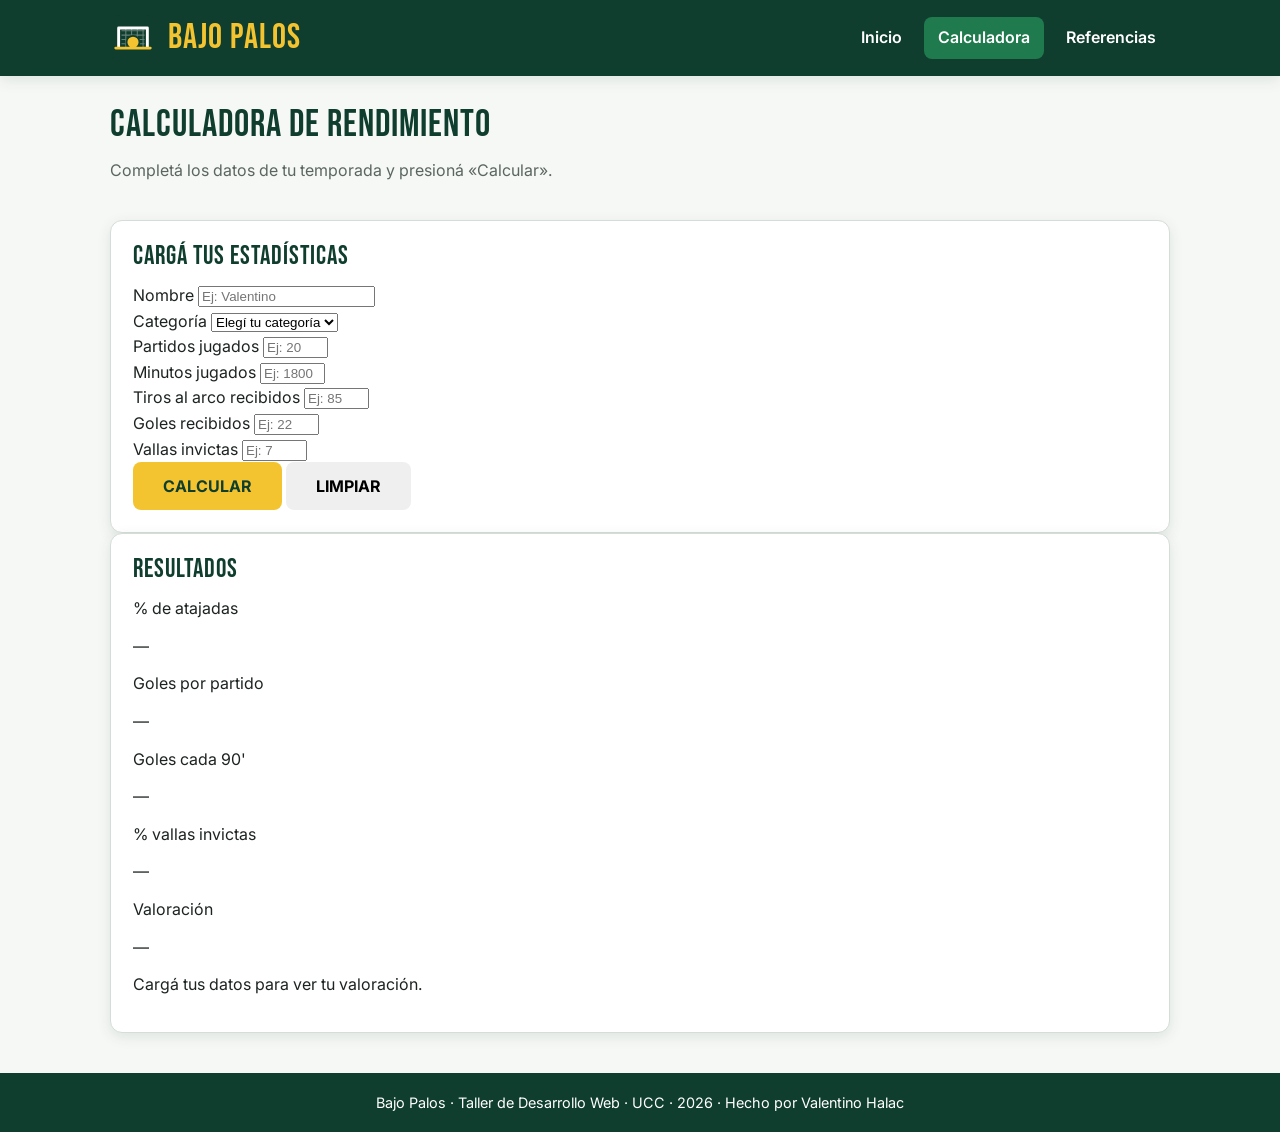
==== calculadora.html @ c314c461 "feat: agregar página de calculadora con formulario" ====
<!DOCTYPE html>
<html lang="es">
<head>
    <meta charset="UTF-8">
    <meta name="viewport" content="width=device-width, initial-scale=1.0">
    <meta name="author" content="Valentino Halac">
    <meta name="description" content="Calculadora de rendimiento para arqueros: ingresá partidos, minutos, tiros al arco, goles recibidos y vallas invictas para obtener tu porcentaje de atajadas y tu valoración.">
    <meta name="keywords" content="calculadora, arquero, porcentaje de atajadas, goles recibidos, vallas invictas, fútbol">
    <title>Bajo Palos | Calculadora</title>
    <link rel="icon" type="image/svg+xml" href="imagenes/logo-bajo-palos.svg">
    <link rel="preconnect" href="https://fonts.googleapis.com">
    <link rel="preconnect" href="https://fonts.gstatic.com" crossorigin>
    <link href="https://fonts.googleapis.com/css2?family=Bebas+Neue&family=Inter:wght@400;600;700&display=swap" rel="stylesheet">
    <link rel="stylesheet" href="css/estilos.css">
</head>
<body>
<div class="pagina">
    <header class="cabecera">
        <div class="contenedor cabecera-interior">
            <a class="marca" href="index.html">
                <img class="marca-logo" src="imagenes/logo-bajo-palos.svg" alt="Logo de Bajo Palos: un arco con una pelota">
                <h1 class="marca-titulo">Bajo Palos</h1>
            </a>
            <input class="menu-check" type="checkbox" id="menu-toggle">
            <label class="menu-boton" for="menu-toggle">☰</label>
            <nav class="menu">
                <a class="menu-enlace" href="index.html">Inicio</a>
                <a class="menu-enlace activo" href="calculadora.html">Calculadora</a>
                <a class="menu-enlace" href="referencias.html">Referencias</a>
            </nav>
        </div>
    </header>

    <main class="contenedor contenido">
        <section class="seccion">
            <h2 class="seccion-titulo">Calculadora de rendimiento</h2>
            <p class="seccion-texto">Completá los datos de tu temporada y presioná «Calcular».</p>
        </section>

        <div class="calculadora">
            <section class="tarjeta">
                <h3 class="tarjeta-titulo">Cargá tus estadísticas</h3>
                <form class="formulario" id="formulario-arquero">
                    <div class="campo">
                        <label class="campo-etiqueta" for="nombre">Nombre</label>
                        <input class="campo-entrada" type="text" id="nombre" placeholder="Ej: Valentino" size="20" maxlength="30">
                    </div>
                    <div class="campo">
                        <label class="campo-etiqueta" for="categoria">Categoría</label>
                        <select class="campo-entrada" id="categoria">
                            <option value="" selected disabled>Elegí tu categoría</option>
                            <option value="amateur">Amateur</option>
                            <option value="juveniles">Juveniles</option>
                            <option value="primera">Primera</option>
                        </select>
                    </div>
                    <div class="campo">
                        <label class="campo-etiqueta" for="partidos">Partidos jugados</label>
                        <input class="campo-entrada" type="text" inputmode="numeric" id="partidos" placeholder="Ej: 20" size="6" maxlength="3">
                    </div>
                    <div class="campo">
                        <label class="campo-etiqueta" for="minutos">Minutos jugados</label>
                        <input class="campo-entrada" type="text" inputmode="numeric" id="minutos" placeholder="Ej: 1800" size="6" maxlength="5">
                    </div>
                    <div class="campo">
                        <label class="campo-etiqueta" for="tiros">Tiros al arco recibidos</label>
                        <input class="campo-entrada" type="text" inputmode="numeric" id="tiros" placeholder="Ej: 85" size="6" maxlength="4">
                    </div>
                    <div class="campo">
                        <label class="campo-etiqueta" for="goles">Goles recibidos</label>
                        <input class="campo-entrada" type="text" inputmode="numeric" id="goles" placeholder="Ej: 22" size="6" maxlength="4">
                    </div>
                    <div class="campo">
                        <label class="campo-etiqueta" for="vallas">Vallas invictas</label>
                        <input class="campo-entrada" type="text" inputmode="numeric" id="vallas" placeholder="Ej: 7" size="6" maxlength="3">
                    </div>
                    <div class="formulario-botones">
                        <button class="boton boton-principal" type="button" id="boton-calcular">Calcular</button>
                        <button class="boton boton-secundario" type="button" id="boton-limpiar">Limpiar</button>
                    </div>
                </form>
                <div class="mensaje-error oculto" id="mensaje-error" role="alert"></div>
            </section>

            <section class="tarjeta">
                <h3 class="tarjeta-titulo">Resultados</h3>
                <div class="metricas">
                    <div class="metrica">
                        <p class="metrica-nombre">% de atajadas</p>
                        <p class="metrica-valor" id="resultado-atajadas">—</p>
                    </div>
                    <div class="metrica">
                        <p class="metrica-nombre">Goles por partido</p>
                        <p class="metrica-valor" id="resultado-goles-partido">—</p>
                    </div>
                    <div class="metrica">
                        <p class="metrica-nombre">Goles cada 90'</p>
                        <p class="metrica-valor" id="resultado-goles-90">—</p>
                    </div>
                    <div class="metrica">
                        <p class="metrica-nombre">% vallas invictas</p>
                        <p class="metrica-valor" id="resultado-vallas">—</p>
                    </div>
                </div>
                <div class="valoracion">
                    <p class="metrica-nombre" id="valoracion-titulo">Valoración</p>
                    <p class="valoracion-valor" id="valoracion-valor">—</p>
                    <p class="valoracion-detalle" id="valoracion-detalle">Cargá tus datos para ver tu valoración.</p>
                </div>
            </section>
        </div>
    </main>

    <footer class="pie">
        <div class="contenedor">
            <p>Bajo Palos · Taller de Desarrollo Web · UCC · 2026 · Hecho por Valentino Halac</p>
        </div>
    </footer>
</div>
</body>
</html>
---- css/estilos.css ----
:root {
    --verde-oscuro: #0f3d2e;
    --verde: #1f7a4d;
    --verde-claro: #e8f3ec;
    --amarillo: #f4c430;
    --amarillo-oscuro: #d9a91a;
    --rojo: #c62828;
    --rojo-claro: #fdecea;
    --texto: #1c2321;
    --texto-suave: #5b6661;
    --fondo: #f6f8f5;
    --blanco: #ffffff;
    --borde: #d5ddd8;
    --radio: 12px;
    --sombra: 0 4px 14px rgba(15, 61, 46, 0.1);
    --fuente-titulos: "Bebas Neue", Impact, sans-serif;
    --fuente-texto: "Inter", Arial, sans-serif;
}

* {
    box-sizing: border-box;
}

body {
    margin: 0;
    font-family: var(--fuente-texto);
    color: var(--texto);
    background-color: var(--fondo);
    line-height: 1.6;
}

h1,
h2,
h3 {
    font-family: var(--fuente-titulos);
    font-weight: 400;
    letter-spacing: 1px;
    line-height: 1.1;
    margin: 0 0 12px;
}

p {
    margin: 0 0 12px;
}

img {
    max-width: 100%;
    display: block;
}

a {
    color: var(--verde);
}

.pagina {
    min-height: 100vh;
    display: flex;
    flex-direction: column;
}

.contenedor {
    width: 100%;
    max-width: 1100px;
    margin: 0 auto;
    padding: 0 20px;
}

.contenido {
    flex: 1;
    padding-top: 28px;
    padding-bottom: 40px;
}

.cabecera {
    background-color: var(--verde-oscuro);
    color: var(--blanco);
    box-shadow: var(--sombra);
}

.cabecera-interior {
    display: flex;
    align-items: center;
    justify-content: space-between;
    flex-wrap: wrap;
    min-height: 76px;
}

.marca {
    display: flex;
    align-items: center;
    gap: 12px;
    color: var(--blanco);
    text-decoration: none;
}

.marca-logo {
    width: 46px;
    height: 46px;
}

.marca-titulo {
    font-size: 2.2rem;
    margin: 0;
    color: var(--amarillo);
}

.menu {
    display: flex;
    gap: 8px;
}

.menu-enlace {
    color: var(--blanco);
    text-decoration: none;
    font-weight: 600;
    padding: 8px 14px;
    border-radius: 8px;
    transition: background-color 0.2s;
}

.menu-enlace:hover,
.menu-enlace.activo {
    background-color: var(--verde);
}

.menu-boton {
    display: none;
    font-size: 1.8rem;
    cursor: pointer;
    padding: 4px 10px;
}

#menu-toggle {
    display: none;
}

.portada {
    border-radius: var(--radio);
    overflow: hidden;
    box-shadow: var(--sombra);
    margin-bottom: 32px;
}

.portada-imagen {
    width: 100%;
    height: 380px;
    object-fit: cover;
}

.seccion {
    margin-bottom: 36px;
}

.seccion-titulo {
    font-size: 2.4rem;
    color: var(--verde-oscuro);
}

.seccion-texto {
    color: var(--texto-suave);
    max-width: 800px;
}

.pasos {
    display: grid;
    grid-template-columns: repeat(3, 1fr);
    gap: 20px;
    margin-bottom: 28px;
}

.tarjeta {
    background-color: var(--blanco);
    border: 1px solid var(--borde);
    border-radius: var(--radio);
    padding: 22px;
    box-shadow: var(--sombra);
}

.tarjeta-numero {
    display: inline-block;
    width: 36px;
    height: 36px;
    line-height: 36px;
    text-align: center;
    border-radius: 50%;
    background-color: var(--amarillo);
    color: var(--verde-oscuro);
    font-weight: 700;
    margin-bottom: 10px;
}

.tarjeta-titulo {
    font-size: 1.6rem;
    color: var(--verde-oscuro);
}

.centrado {
    text-align: center;
}

.boton {
    display: inline-block;
    font-family: var(--fuente-texto);
    font-size: 1rem;
    font-weight: 700;
    text-transform: uppercase;
    text-decoration: none;
    padding: 12px 28px;
    border-radius: 8px;
    border: 2px solid transparent;
    cursor: pointer;
    transition: background-color 0.2s, transform 0.1s;
}

.boton:active {
    transform: scale(0.97);
}

.boton-principal {
    background-color: var(--amarillo);
    color: var(--verde-oscuro);
}

.boton-principal:hover {
    background-color: var(--amarillo-oscuro);
}

.pie {
    background-color: var(--verde-oscuro);
    color: var(--blanco);
    text-align: center;
    padding: 18px 0;
    font-size: 0.9rem;
}

.pie p {
    margin: 0;
}

@media (max-width: 768px) {
    .menu-boton {
        display: block;
    }

    .menu {
        display: none;
        flex-direction: column;
        width: 100%;
        padding-bottom: 12px;
    }

    #menu-toggle:checked ~ .menu {
        display: flex;
    }

    .marca-titulo {
        font-size: 1.8rem;
    }

    .portada-imagen {
        height: 220px;
    }

    .pasos {
        grid-template-columns: 1fr;
    }

    .boton {
        width: 100%;
        text-align: center;
    }
}
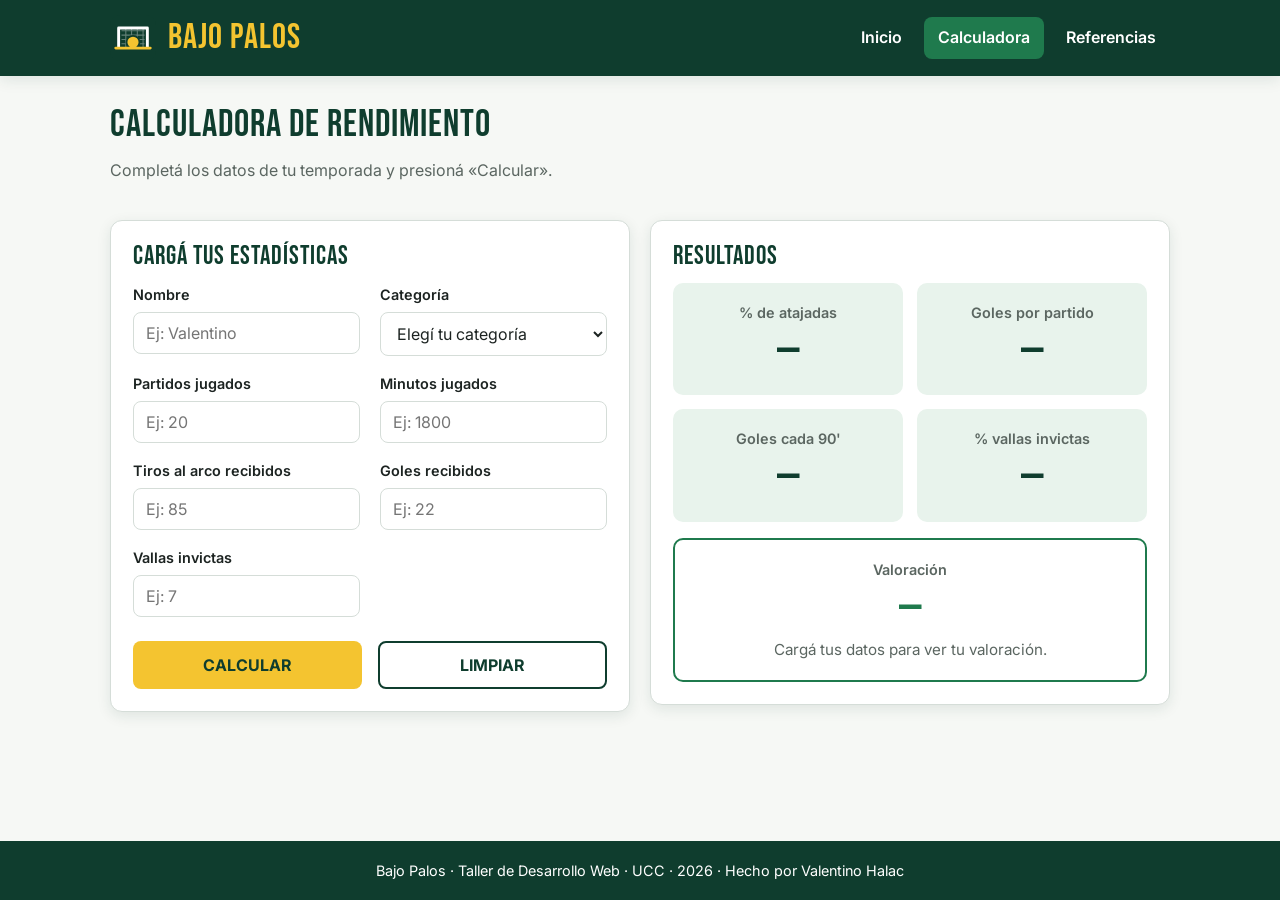
==== commit 7418f38d: "feat: agregar validación y cálculo de rendimiento en JavaScript" ====
--- a/calculadora.html
+++ b/calculadora.html
@@ -12,6 +12,7 @@
     <link rel="preconnect" href="https://fonts.gstatic.com" crossorigin>
     <link href="https://fonts.googleapis.com/css2?family=Bebas+Neue&family=Inter:wght@400;600;700&display=swap" rel="stylesheet">
     <link rel="stylesheet" href="css/estilos.css">
+    <script src="js/calculadora.js" defer></script>
 </head>
 <body>
 <div class="pagina">
@@ -75,8 +76,8 @@
                         <input class="campo-entrada" type="text" inputmode="numeric" id="vallas" placeholder="Ej: 7" size="6" maxlength="3">
                     </div>
                     <div class="formulario-botones">
-                        <button class="boton boton-principal" type="button" id="boton-calcular">Calcular</button>
-                        <button class="boton boton-secundario" type="button" id="boton-limpiar">Limpiar</button>
+                        <button class="boton boton-principal" type="button" id="boton-calcular" onclick="calcular()">Calcular</button>
+                        <button class="boton boton-secundario" type="button" id="boton-limpiar" onclick="limpiar()">Limpiar</button>
                     </div>
                 </form>
                 <div class="mensaje-error oculto" id="mensaje-error" role="alert"></div>
@@ -102,7 +103,7 @@
                         <p class="metrica-valor" id="resultado-vallas">—</p>
                     </div>
                 </div>
-                <div class="valoracion">
+                <div class="valoracion" id="valoracion">
                     <p class="metrica-nombre" id="valoracion-titulo">Valoración</p>
                     <p class="valoracion-valor" id="valoracion-valor">—</p>
                     <p class="valoracion-detalle" id="valoracion-detalle">Cargá tus datos para ver tu valoración.</p>
--- a/css/estilos.css
+++ b/css/estilos.css
@@ -225,6 +225,199 @@
     background-color: var(--amarillo-oscuro);
 }
 
+.boton-secundario {
+    background-color: var(--blanco);
+    color: var(--verde-oscuro);
+    border-color: var(--verde-oscuro);
+}
+
+.boton-secundario:hover {
+    background-color: var(--verde-claro);
+}
+
+.calculadora {
+    display: grid;
+    grid-template-columns: 1fr 1fr;
+    gap: 20px;
+    align-items: start;
+}
+
+.formulario {
+    display: grid;
+    grid-template-columns: 1fr 1fr;
+    gap: 16px 20px;
+}
+
+.campo {
+    display: flex;
+    flex-direction: column;
+    gap: 6px;
+}
+
+.campo-etiqueta {
+    font-size: 0.9rem;
+    font-weight: 600;
+}
+
+.campo-entrada {
+    font-family: var(--fuente-texto);
+    font-size: 1rem;
+    padding: 10px 12px;
+    border: 1px solid var(--borde);
+    border-radius: 8px;
+    background-color: var(--blanco);
+    color: var(--texto);
+    width: 100%;
+    min-width: 0;
+}
+
+.campo-entrada:focus {
+    outline: 2px solid var(--amarillo);
+    border-color: var(--verde);
+}
+
+.formulario-botones {
+    grid-column: 1 / -1;
+    display: flex;
+    gap: 16px;
+    margin-top: 8px;
+}
+
+.formulario-botones .boton {
+    flex: 1;
+}
+
+.mensaje-error {
+    margin-top: 20px;
+    padding: 14px 16px;
+    border: 1px solid var(--rojo);
+    border-radius: 8px;
+    background-color: var(--rojo-claro);
+    color: var(--rojo);
+    font-size: 0.95rem;
+}
+
+.oculto {
+    display: none;
+}
+
+.metricas {
+    display: grid;
+    grid-template-columns: 1fr 1fr;
+    gap: 14px;
+    margin-bottom: 16px;
+}
+
+.metrica {
+    background-color: var(--verde-claro);
+    border-radius: 10px;
+    padding: 18px 12px;
+    text-align: center;
+}
+
+.metrica-nombre {
+    font-size: 0.9rem;
+    font-weight: 600;
+    color: var(--texto-suave);
+    margin: 0;
+}
+
+.metrica-valor {
+    font-family: var(--fuente-titulos);
+    font-size: 2.8rem;
+    line-height: 1.1;
+    color: var(--verde-oscuro);
+    margin: 4px 0 0;
+}
+
+.valoracion {
+    border: 2px solid var(--verde);
+    border-radius: 10px;
+    padding: 18px;
+    text-align: center;
+}
+
+.valoracion-valor {
+    font-family: var(--fuente-titulos);
+    font-size: 2.8rem;
+    line-height: 1.1;
+    color: var(--verde);
+    margin: 4px 0;
+}
+
+.valoracion-detalle {
+    color: var(--texto-suave);
+    font-size: 0.95rem;
+    margin: 0;
+}
+
+.tabla-contenedor {
+    overflow-x: auto;
+    margin-top: 20px;
+}
+
+.tabla {
+    width: 100%;
+    border-collapse: collapse;
+    background-color: var(--blanco);
+    box-shadow: var(--sombra);
+}
+
+.tabla-titulo {
+    text-align: left;
+    font-weight: 600;
+    color: var(--verde);
+    margin-bottom: 10px;
+}
+
+.tabla th,
+.tabla td {
+    border: 1px solid var(--borde);
+    padding: 14px 16px;
+    text-align: center;
+}
+
+.tabla thead th {
+    background-color: var(--verde-oscuro);
+    color: var(--blanco);
+}
+
+.tabla tbody th {
+    text-align: left;
+}
+
+.tabla tbody tr:nth-child(even) {
+    background-color: var(--verde-claro);
+}
+
+.consejos {
+    display: grid;
+    grid-template-columns: 2fr 1fr;
+    gap: 32px;
+    align-items: center;
+}
+
+.consejos-lista {
+    padding-left: 20px;
+    margin: 0;
+}
+
+.consejos-lista li {
+    margin-bottom: 12px;
+}
+
+.consejos-lista li::marker {
+    color: var(--amarillo-oscuro);
+}
+
+.consejos-imagen {
+    width: 100%;
+    height: 260px;
+    object-fit: cover;
+    border-radius: var(--radio);
+    box-shadow: var(--sombra);
+}
+
 .pie {
     background-color: var(--verde-oscuro);
     color: var(--blanco);
@@ -261,8 +454,21 @@
         height: 220px;
     }
 
-    .pasos {
+    .pasos,
+    .calculadora,
+    .formulario,
+    .consejos {
         grid-template-columns: 1fr;
+    }
+
+    .formulario-botones {
+        flex-direction: column;
+    }
+
+    .tabla th,
+    .tabla td {
+        padding: 10px 8px;
+        font-size: 0.85rem;
     }
 
     .boton {
